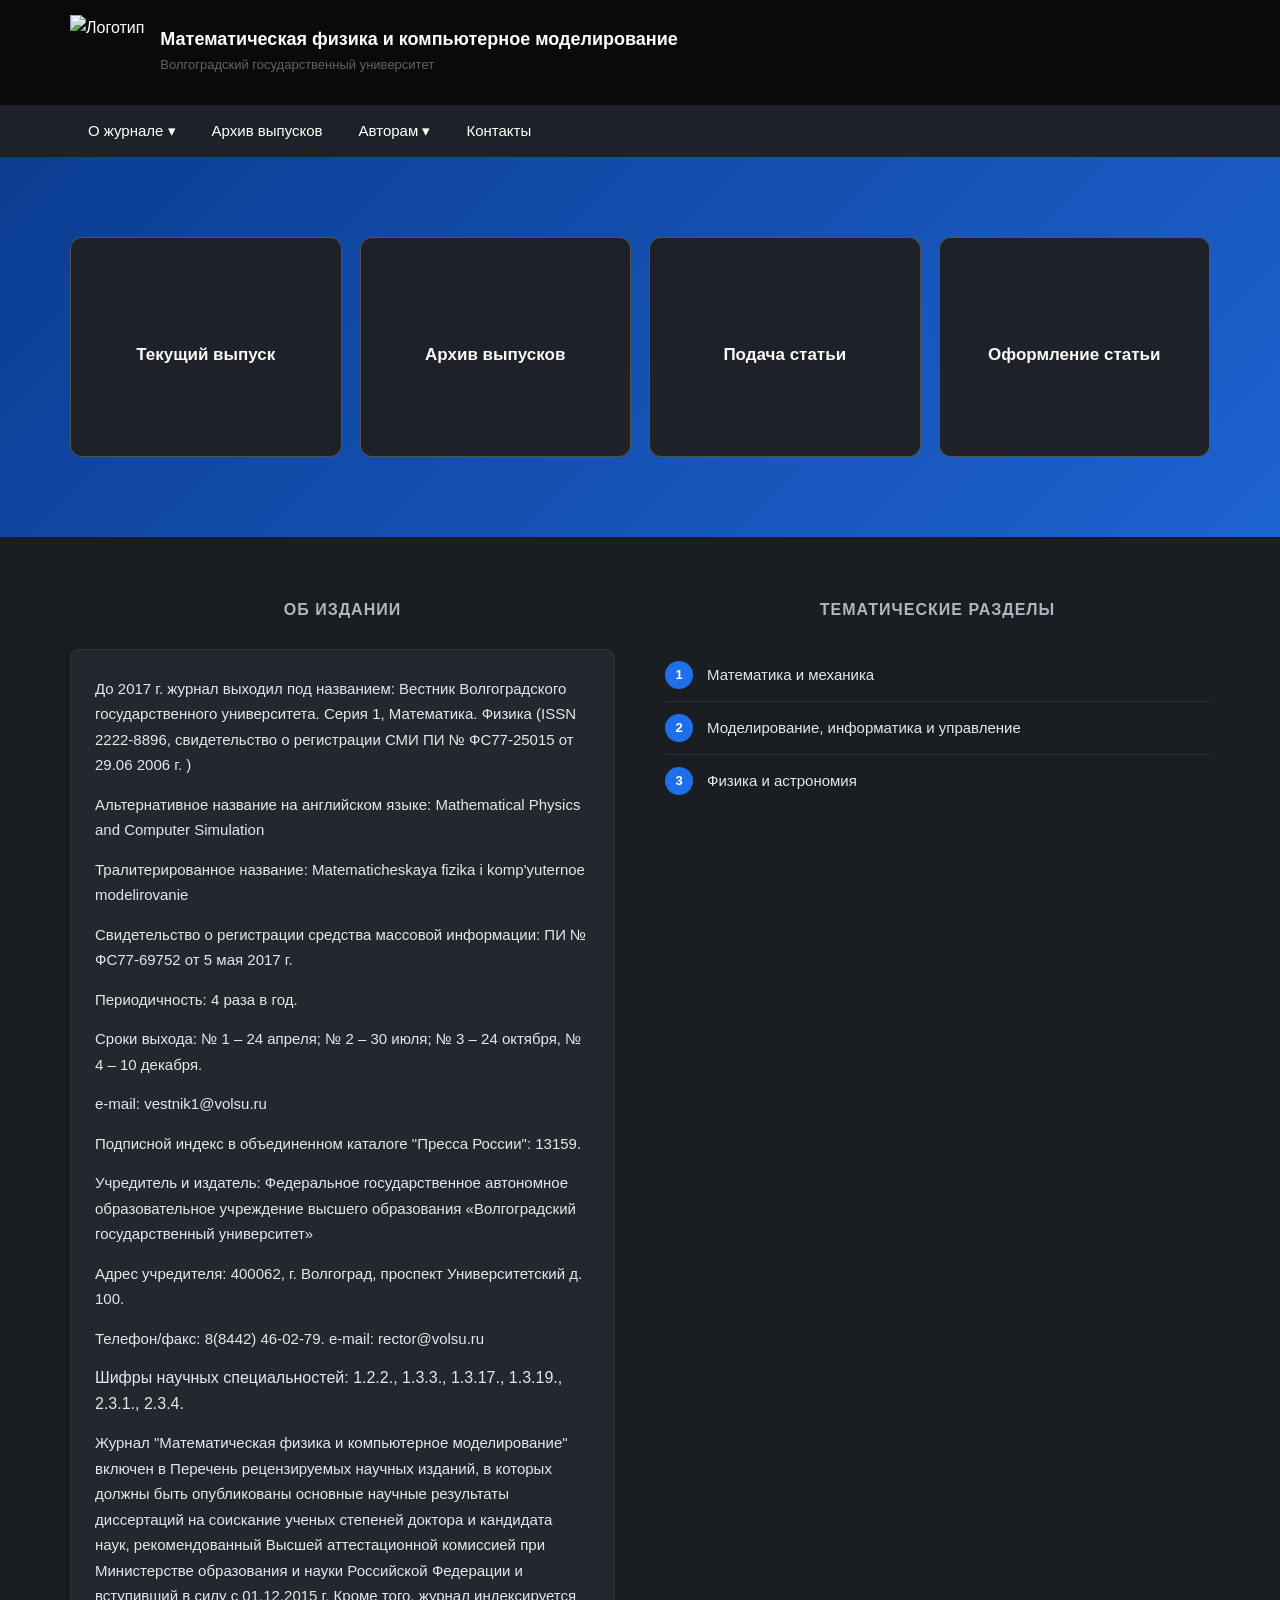
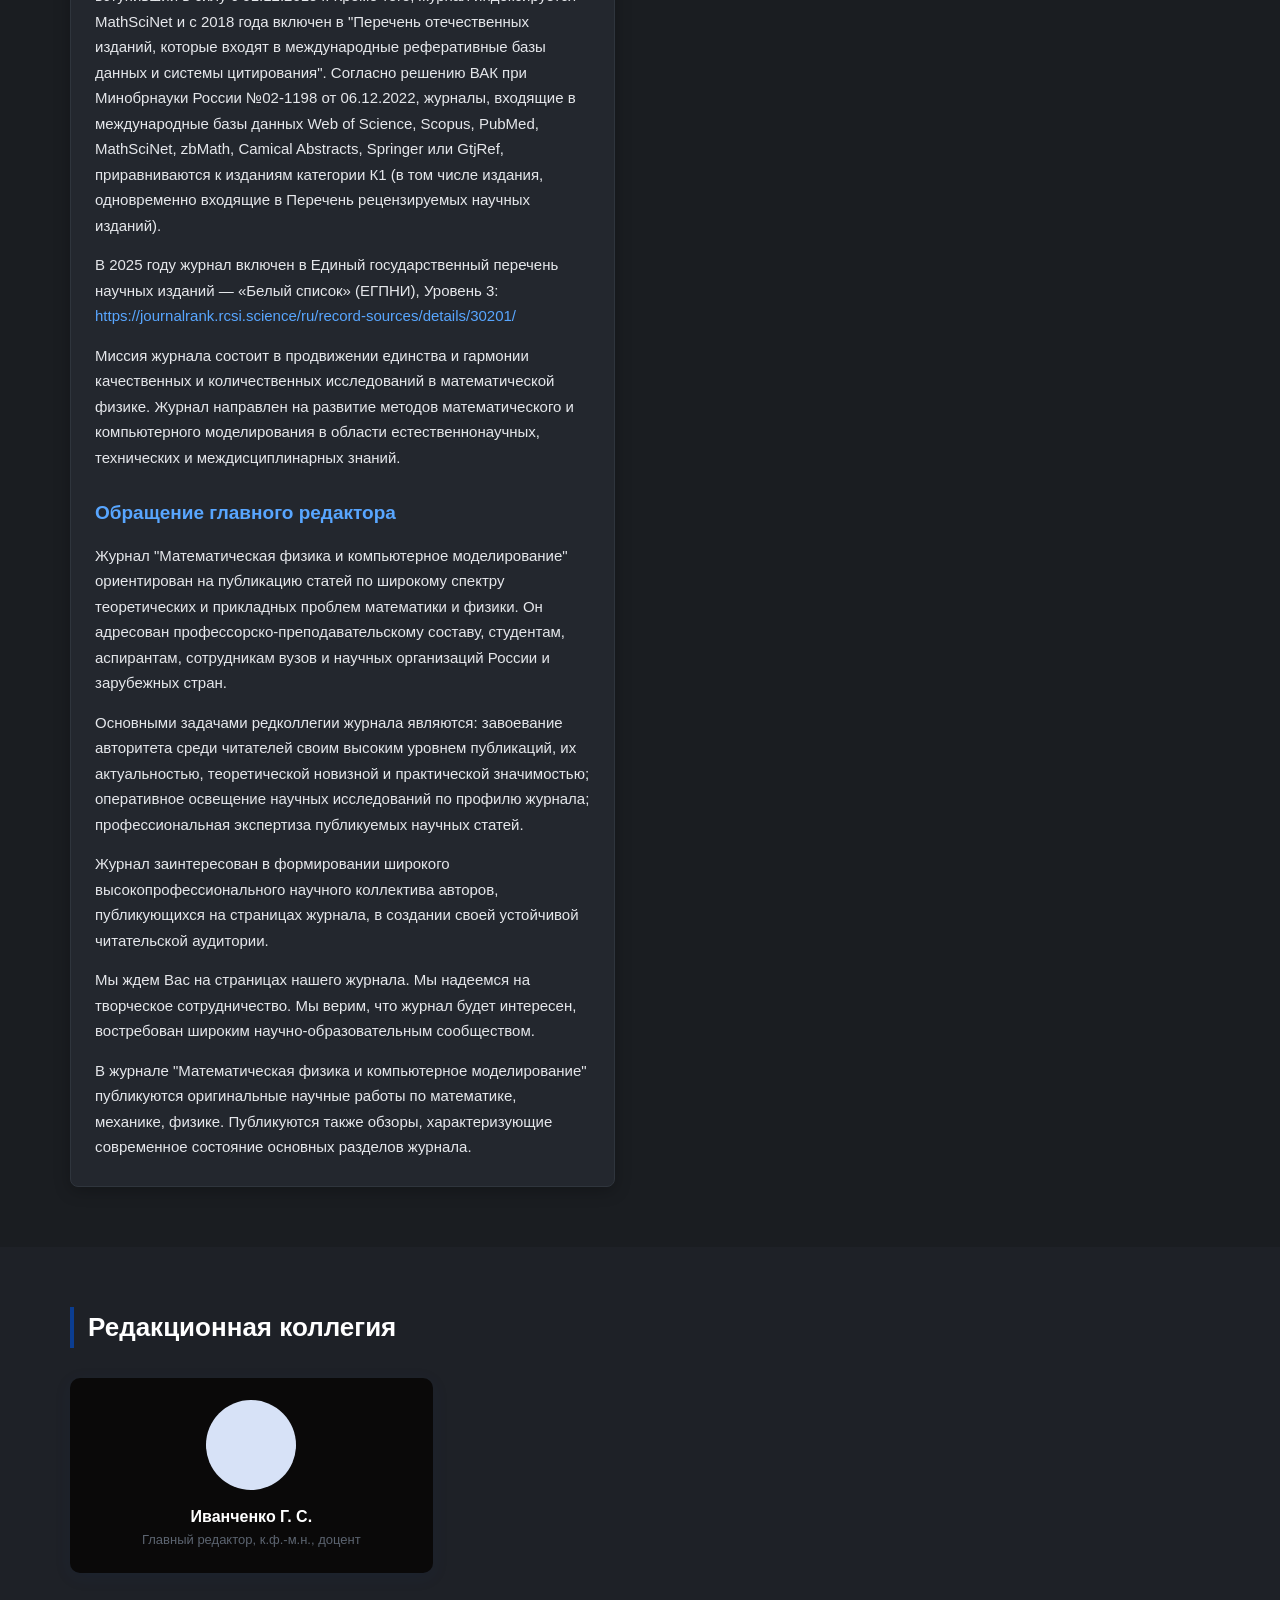
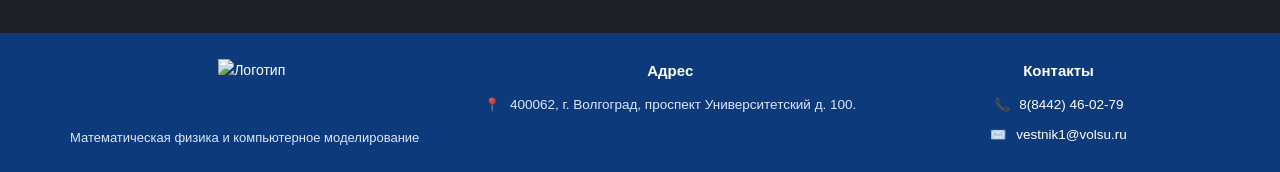
==== index.html @ a9f56c0e "Add files via upload" ====
<!DOCTYPE html>
<html lang="ru">

<head>
    <meta charset="UTF-8">
    <meta name="viewport" content="width=device-width, initial-scale=1.0">
    <title>Математическая физика и компьютерное моделирование — Подача статей</title>
    <link rel="stylesheet" href="style.css">
</head>

<body>


    <!-- ШАПКА -->
<header class="header">
    <div class="container header__inner">

        <a href="index.html" class="logo">
            <img src="img/logo.png" alt="Логотип" class="logo__img">

            <div class="logo__text">
                <strong>Математическая физика и компьютерное моделирование</strong>
                <span>Волгоградский государственный университет</span>
            </div>
        </a>

        <div class="issue-info">
            <div><b></b><span></span></div>
            <div><b></b><span></span></div>
            <div><b></b><span></span></div>
            <div><b></b><span></span></div>
        </div>

    </div>
</header>

    <!-- НАВИГАЦИЯ -->
    <nav class="nav">
        <div class="container">
            <ul class="nav__list">
                <!-- ВЫПАДАЮЩИЙ ПУНКТ -->
                <li class="nav__dropdown">
                    <a class="nav__dropdown-toggle">О журнале ▾</a>
                    <ul class="nav__submenu">
                        <li><a href="#">Редакционная коллегия</a></li>
                        <li><a href="#">Главный редактор</a></li>
                    </ul>
                </li>
                <!-- /ВЫПАДАЮЩИЙ ПУНКТ -->

                <li><a href="archive.html">Архив выпусков</a></li>

                <!-- ВЫПАДАЮЩИЙ ПУНКТ -->
                <li class="nav__dropdown">
                    <a class="nav__dropdown-toggle">Авторам ▾</a>
                    <ul class="nav__submenu">
                        <li><a href="#">Содержание и структура статьи</a></li>
                        <li><a href="#">Оформление статьи</a></li>
                        <li><a href="#">Подача и рассмотрение статьи</a></li>
                        <li><a href="#">Рецензирование</a></li>
                        <li><a href="#">Список литературы</a></li>
                        <li><a href="#">Оформление рисунков</a></li>
                        <li><a href="#">Лицензионное соглашение</a></li>
                        <li><a href="#">График выхода журналов</a></li>
                    </ul>
                </li>
                <!-- /ВЫПАДАЮЩИЙ ПУНКТ -->

                <li><a href="#">Контакты</a></li>

            </ul>
        </div>
    </nav>

    <!-- HERO -->
    <section class="hero">
        <div class="container hero__inner">
            <div class="hero__tiles">
                <a href="#" class="tile">
                    <span class="tile__icon"></span>
                    <h3>Текущий выпуск</h3>
                </a>
                <a href="archive.html" class="tile">
                    <span class="tile__icon"></span>
                    <h3>Архив выпусков</h3>
                </a>
                <a href="register.html" class="tile" target="_blank">
                    <span class="tile__icon"></span>
                    <h3>Подача статьи</h3>
                </a>
                <a href="#" class="tile">
                    <span class="tile__icon"></span>
                    <h3>Оформление статьи</h3>
                </a>
            </div>
        </div>
    </section>

    <!-- ОБ ИЗДАНИИ -->
    <section id="about" class="section section--dark">
        <div class="container">
            <div class="about-grid">


                <!-- ЛЕВАЯ КОЛОНКА -->
                <div class="about-col">
                    <h2 class="about-col__title">Об издании</h2>

                    <div class="about-card">
                        <p>До 2017 г. журнал выходил под названием: Вестник Волгоградского государственного
                            университета. Серия 1, Математика. Физика (ISSN 2222-8896, свидетельство о регистрации СМИ
                            ПИ № ФС77-25015 от 29.06 2006 г. )</p>

                        <p>Альтернативное название на английском языке: Mathematical Physics and Computer Simulation</p>

                        <p>Тралитерированное название: Matematicheskaya fizika i komp'yuternoe modelirovanie</p>

                        <p>Свидетельство о регистрации средства массовой информации: ПИ № ФС77-69752 от 5 мая 2017 г.
                        </p>

                        <p>Периодичность: 4 раза в год.</p>

                        <p>Сроки выхода: № 1 – 24 апреля; № 2 – 30 июля; № 3 – 24 октября, № 4 – 10 декабря.</p>

                        <p>e-mail: vestnik1@volsu.ru</p>

                        <p>Подписной индекс в объединенном каталоге "Пресса России": 13159.</p>

                        <p>Учредитель и издатель: Федеральное государственное автономное образовательное учреждение
                            высшего образования «Волгоградский государственный университет»</p>

                        <p>Адрес учредителя: 400062, г. Волгоград, проспект Университетский д. 100.</p>

                        <p>Телефон/факс: 8(8442) 46-02-79. e-mail: rector@volsu.ru</p>

                        <p></p>Шифры научных специальностей: 1.2.2., 1.3.3., 1.3.17., 1.3.19., 2.3.1., 2.3.4.</p>

                        <p>Журнал "Математическая физика и компьютерное моделирование" включен в Перечень рецензируемых
                            научных изданий, в которых должны быть опубликованы основные научные результаты диссертаций
                            на соискание ученых степеней доктора и кандидата наук, рекомендованный Высшей аттестационной
                            комиссией при Министерстве образования и науки Российской Федерации и вступивший в силу с
                            01.12.2015 г. Кроме того, журнал индексируется MathSciNet и c 2018 года включен в "Перечень
                            отечественных изданий, которые входят в международные реферативные базы данных и системы
                            цитирования". Согласно решению ВАК при Минобрнауки России №02-1198 от 06.12.2022, журналы,
                            входящие в международные базы данных Web of Science, Scopus, PubMed, MathSciNet, zbMath,
                            Camical Abstracts, Springer или GtjRef, приравниваются к изданиям категории К1 (в том числе
                            издания, одновременно входящие в Перечень рецензируемых научных изданий).</p>

                        <p>В 2025 году журнал включен в Единый государственный перечень научных изданий — «Белый список»
                            (ЕГПНИ), Уровень 3: <a
                                href="https://journalrank.rcsi.science/ru/record-sources/details/30201/" target="_blank"
                                rel="noopener">https://journalrank.rcsi.science/ru/record-sources/details/30201/</a></p>

                        <p>Миссия журнала состоит в продвижении единства и гармонии качественных и количественных
                            исследований в математической физике. Журнал направлен на развитие методов математического и
                            компьютерного моделирования в области естественнонаучных, технических и междисциплинарных
                            знаний.</p>

                        <h3>Обращение главного редактора</h3>

                        <p>Журнал "Математическая физика и компьютерное моделирование" ориентирован на публикацию статей
                            по широкому спектру теоретических и прикладных проблем математики и физики. Он адресован
                            профессорско-преподавательскому составу, студентам, аспирантам, сотрудникам вузов и научных
                            организаций России и зарубежных стран.</p>

                        <p>Основными задачами редколлегии журнала являются: завоевание авторитета среди читателей своим
                            высоким уровнем публикаций, их актуальностью, теоретической новизной и практической
                            значимостью; оперативное освещение научных исследований по профилю журнала; профессиональная
                            экспертиза публикуемых научных статей.</p>

                        <p>Журнал заинтересован в формировании широкого высокопрофессионального научного коллектива
                            авторов, публикующихся на страницах журнала, в создании своей устойчивой читательской
                            аудитории.</p>

                        <p>Мы ждем Вас на страницах нашего журнала. Мы надеемся на творческое сотрудничество. Мы верим,
                            что журнал будет интересен, востребован широким научно-образовательным сообществом.</p>

                        <p>В журнале "Математическая физика и компьютерное моделирование" публикуются оригинальные
                            научные работы по математике, механике, физике. Публикуются также обзоры, характеризующие
                            современное состояние основных разделов журнала.</p>
                    </div>
                </div>

                <!-- ПРАВАЯ КОЛОНКА -->
                <aside class="topics-col">
                    <h2 class="about-col__title">Тематические разделы</h2>

                    <ol class="topic-list">
                        <li>
                            <a href="#topic-1">
                                <span class="topic-list__num">1</span>
                                Математика и механика
                            </a>
                        </li>
                        <li>
                            <a href="#topic-2">
                                <span class="topic-list__num">2</span>
                                Моделирование, информатика и управление
                            </a>
                        </li>
                        <a href="#topic-3">
                            <span class="topic-list__num">3</span>
                            Физика и астрономия
                        </a>
                        </li>

                    </ol>
                </aside>

            </div>
        </div>
    </section>

    <!-- РЕДКОЛЛЕГИЯ -->
    <section id="editorial" class="section section--alt">
        <div class="container">
            <h2 class="section__title">Редакционная коллегия</h2>
            <div class="grid grid--3">
                <article class="person">
                    <div class="person__photo"></div>
                    <h3>Иванченко Г. С.</h3>
                    <p>Главный редактор, к.ф.-м.н., доцент</p>
                </article>
            </div>
        </div>
    </section>



    <!-- ПОДВАЛ -->
    <footer class="footer">
        <div class="container footer__inner">

            <!-- Колонка 1: логотип + название -->
            <div class="footer__col footer__col--brand">
                <img src="img/logo.png" alt="Логотип" class="footer__logo">
                <p class="footer__brand">
                    Математическая физика и компьютерное моделирование
                </p>

            </div>

            <!-- Колонка 2: адрес -->
            <div class="footer__col">
                <h3 class="footer__title">Адрес</h3>
                <p class="footer__text">
                    <span class="footer__icon">📍</span>
                    400062, г. Волгоград, проспект Университетский д. 100.
                </p>
            </div>

            <!-- Колонка 3: контакты -->
            <div class="footer__col">
                <h3 class="footer__title">Контакты</h3>
                <p class="footer__text">
                    <span class="footer__icon">📞</span>
                    <a>8(8442) 46-02-79</a>
                </p>
                <p class="footer__text">
                    <span class="footer__icon">✉️</span>
                    <a href="mailto:vestnik1@volsu.ru">vestnik1@volsu.ru</a>
                </p>
            </div>

        </div>
    </footer>

</body>

</html>
---- style.css ----
/* ---------- БАЗА ---------- */
:root {
    --primary: #0b3d91;
    --primary-dark: #072a66;
    --accent: #e8f0ff;
    --text: #ffffff;
    --muted: #5c6470;
    --border: #e2e6ec;
    --bg-alt: #1e2127;
    --radius: 10px;
    --shadow: 0 4px 18px rgba(11, 61, 145, .08);
}

* { box-sizing: border-box; margin: 0; padding: 0; }

body {
    font-family: "Segoe UI", Tahoma, Arial, sans-serif;
    color: var(--text);
    line-height: 1.6;
    background: #fff;
}

a { color: var(--primary); text-decoration: none; }
a:hover { text-decoration: underline; }

.container {
    max-width: 1180px;
    margin: 0 auto;
    padding: 0 20px;
}

/* ---------- ТОПБАР ---------- */
.topbar {
    background: var(--primary-dark);
    color: #cdd9f0;
    font-size: 13px;
    padding: 2px 0;
}
.topbar a { color: #fff; }
.topbar__inner { display: flex; justify-content: space-between; }

/* ---------- ШАПКА ---------- */
.header {
    background: #0a0a0a;
    padding: 15px 0;
}
.header__inner {
    display: flex;
    justify-content: space-between;
    align-items: center;
    gap: 20px;
    flex-wrap: wrap;
}
.logo {
    display: flex;
    align-items: center;
    gap: 16px;          /* отступ между эмблемой и текстом */
}

.logo__img {
    height: 75px;       /* ключевой параметр — высота эмблемы */
    width: auto;        /* пропорции сохранятся */
    display: block;
    object-fit: contain;
    flex-shrink: 0;     /* чтобы логотип не сжимался на узких экранах */
}

.logo__text strong {
    display: block;
    font-size: 18px;
    line-height: 1.2;
}

.logo__text span {
    font-size: 13px;
    color: var(--muted);
}

.logo,
.logo:hover {
    color: #fff;
    text-decoration: none;
}

.logo__text strong {
    color: #fff;
}

.logo__text span {
    color: var(--muted);
}

.issue-info {
    display: flex; gap: 24px;
    text-align: center;
}
.issue-info b { display: block; font-size: 20px; color: var(--primary); }
.issue-info span { font-size: 12px; color: var(--muted); text-transform: uppercase; }

/* ---------- НАВИГАЦИЯ ---------- */
.nav { background: #1e2127; }
.nav__list {
    list-style: none;
    display: flex;
    flex-wrap: wrap;
}
.nav__list a {
    position: relative;
    display: block;
    padding: 14px 18px;
    color: var(--text);
    font-size: 15px;
    transition: color .2s ease;
}

.nav__list a::after {
    content: "";
    position: absolute;
    left: 0;
    bottom: 0;
    height: 3px;
    width: 0;
    background: var(--primary);
    transition: width .25s ease;
}

.nav__list a:hover {
    color: var(--primary);
    text-decoration: none;
}

.nav__list a:hover::after {
    width: 100%;
}

/* ---------- ВЫПАДАЮЩЕЕ МЕНЮ ---------- */
.nav__dropdown {
    position: relative;   /* чтобы подменю позиционировалось относительно этого пункта */
}

/* Стрелочка у «Авторам» */
.nav__dropdown-toggle::after {
    display: none;        /* убираем общую полоску-подчёркивание на этом пункте */
}

/* Само подменю — скрыто по умолчанию */
.nav__submenu {
    list-style: none;
    position: absolute;
    top: 100%;            /* сразу под родительским пунктом */
    left: 0;
    min-width: 230px;
    background: #1e2127;
    border: 1px solid var(--border);
    border-radius: 8px;
    box-shadow: 0 8px 24px rgba(0, 0, 0, .12);
    padding: 6px 0;
    opacity: 0;
    visibility: hidden;
    transform: translateY(6px);
    transition: opacity .2s ease, transform .2s ease, visibility .2s;
    z-index: 100;
}

/* Показываем при наведении на родительский пункт */
.nav__dropdown:hover .nav__submenu {
    opacity: 1;
    visibility: visible;
    transform: translateY(0);
}

/* Пункты внутри подменю */
.nav__submenu a {
    display: block;
    padding: 10px 18px;
    color: var(--text);
    font-size: 14px;
    white-space: nowrap;
    transition: background .15s ease, color .15s ease;
}

.nav__submenu a:hover {
    background: #f0f2f5;
    color: var(--primary);
    text-decoration: none;
}

/* Убираем общую полоску-подчёркивание у пунктов подменю */
.nav__submenu a::after {
    display: none;
}

/* ============================
   HERO — 4 КАРТОЧКИ
   ============================ */
.hero {
    background: linear-gradient(135deg, var(--primary) 0%, #1d63d1 100%);
    padding: 80px 0;
}

.hero__inner {
    width: 100%;
}

.hero__tiles {
    display: grid;
    grid-template-columns: repeat(4, 1fr);
    gap: 18px;
}

.tile {
    display: flex;
    flex-direction: column;
    justify-content: center;
    align-items: center;
    text-align: center;
    min-height: 220px;
    padding: 24px 18px;
    background: #1e2127;
    border: 1px solid rgba(255, 255, 255, .22);
    border-radius: 12px;
    color: #faf8f8;
    text-decoration: none;
    transition: transform .15s ease, background .15s ease, border-color .15s ease;
}

.tile:hover {
    background: rgba(255, 255, 255, .18);
    border-color: rgba(255, 255, 255, .5);
    transform: translateY(-3px);
    text-decoration: none;
}

.tile__icon {
    font-size: 42px;
    line-height: 1;
    margin-bottom: 16px;
}

.tile h3 {
    font-size: 17px;
    font-weight: 600;
    line-height: 1.25;
}

.tile--accent {
    background: var(--gold);
    border-color: var(--gold);
    color: #111;
}

.tile--accent:hover {
    background: var(--gold-hover);
    border-color: var(--gold-hover);
}

/* ---------- СЕКЦИЯ "ОБ ИЗДАНИИ" ---------- */
.section--dark {
    background: #1a1d21;      /* тёмный фон, как на скриншоте */
    color: #e5e7eb;
}

.section--dark a {
    color: #58a6ff;           /* светло-синие ссылки */
}

.section--dark a:hover {
    color: #79b8ff;
}

.about-grid {
    display: grid;
    grid-template-columns: 1fr 1fr;   /* две равные колонки */
    gap: 50px;
    align-items: start;
}

.about-col__title {
    text-align: center;
    font-size: 16px;
    font-weight: 700;
    letter-spacing: 1px;
    text-transform: uppercase;
    color: #b0b6be;
    margin-bottom: 26px;
}

/* ---------- КРАСНАЯ ПЛАШКА ---------- */
.notice {
    background: #3a2a2a;
    border: 1px solid #6b3a3a;
    border-radius: 6px;
    padding: 14px 18px;
    margin-bottom: 22px;
    color: #ff9b9b;
    font-size: 14px;
    line-height: 1.5;
    text-align: center;
}

.notice b {
    color: #ffb3b3;
}

/* ---------- ТЕКСТ ---------- */
.about-col p {
    margin-bottom: 14px;
    line-height: 1.7;
    font-size: 15px;
}

.about-col u {
    text-decoration: underline;
}

.about-col u b {
    color: #fff;
}

/* ---------- СПИСОК С ТОЧКАМИ ---------- */
.topic-list {
    list-style: none;
    padding: 0;
    margin: 0;
}

.topic-list li {
    border-bottom: 1px solid #2c313a;
}

.topic-list li:last-child {
    border-bottom: none;
}

.topic-list a {
    display: flex;
    align-items: center;
    gap: 14px;
    padding: 12px 0;
    font-size: 15px;
    line-height: 1.4;
    color: #e5e7eb;
    text-decoration: none;
    transition: color .15s ease, padding-left .15s ease;
}

.topic-list a:hover {
    color: #58a6ff;         /* ссылка становится синей */
    padding-left: 6px;      /* лёгкий сдвиг вправо при наведении */
}

.topic-list a:hover .topic-list__num {
    background: #388bfd;    /* кружок чуть светлее при наведении */
    transform: scale(1.06); /* лёгкое увеличение кружка */
}

.topic-list__num {
    flex-shrink: 0;
    width: 28px;
    height: 28px;
    border-radius: 50%;
    background: #1f6feb;
    color: #fff;
    font-size: 13px;
    font-weight: 700;
    display: inline-flex;
    align-items: center;
    justify-content: center;
    line-height: 1;
    transition: background .15s ease, transform .15s ease;
}

/* ---------- АДАПТИВ ---------- */
@media (max-width: 900px) {
    .about-grid {
        grid-template-columns: 1fr;
        gap: 40px;
    }
}

/* ---------- ЛЕВАЯ КОЛОНКА: ТЕКСТ В ПРЯМОУГОЛЬНИКЕ ---------- */
.about-card {
    background: #23272e;              /* тёмно-серый фон, чуть светлее секции */
    border: 1px solid #2f353d;        /* тонкая рамка */
    border-radius: 8px;               /* скруглённые углы */
    padding: 26px 24px;               /* внутренние отступы */
    box-shadow: 0 4px 16px rgba(0, 0, 0, .25); /* мягкая тень */
}

.about-card p {
    margin-bottom: 14px;
    line-height: 1.7;
    font-size: 15px;
    color: #e5e7eb;
}

.about-card p:last-child {
    margin-bottom: 0;                 /* у последнего абзаца убираем отступ снизу */
}

.about-card h3 {
    margin: 28px 0 14px;
    font-size: 19px;
    color: #58a6ff;
    font-weight: 600;
}

.about-card a {
    color: #58a6ff;
    word-break: break-word;
}

.about-card a:hover {
    color: #79b8ff;
}

/* ---------- КНОПКИ ---------- */
.btn {
    display: inline-block;
    padding: 12px 22px;
    border-radius: 8px;
    font-weight: 600;
    font-size: 15px;
    cursor: pointer;
    border: none;
    transition: .2s;
}
.btn--primary { background: #ffb703; color: #111; }
.btn--primary:hover { background: #ffc93c; text-decoration: none; }
.btn--ghost { background: transparent; color: #fff; border: 2px solid #fff; }
.btn--ghost:hover { background: rgba(255,255,255,.15); text-decoration: none; }
.btn--block { width: 100%; }

/* ---------- СЕКЦИИ ---------- */
.section { padding: 60px 0; }
.section--alt { background: var(--bg-alt); }
.section__title {
    font-size: 26px;
    margin-bottom: 30px;
    padding-left: 14px;
    border-left: 4px solid var(--primary);
}

.grid { display: grid; gap: 26px; }
.grid--2 { grid-template-columns: 1fr 1fr; }
.grid--3 { grid-template-columns: repeat(3, 1fr); }
.grid--4 { grid-template-columns: repeat(4, 1fr); }

/* ---------- ИНФО-БЛОК ---------- */
.info-box {
    background: var(--accent);
    border-radius: var(--radius);
    padding: 24px;
}
.info-box h3 { margin-bottom: 14px; }
.facts { list-style: none; }
.facts li {
    padding: 8px 0 8px 26px;
    position: relative;
    border-bottom: 1px dashed #c9d6ef;
}
.facts li:last-child { border: none; }
.facts li::before {
    content: "✓";
    position: absolute;
    left: 0;
    color: var(--primary);
    font-weight: 700;
}

/* ---------- ПЕРСОНЫ ---------- */
.person {
    background: #0a0909;
    border-radius: var(--radius);
    box-shadow: var(--shadow);
    padding: 22px;
    text-align: center;
}
.person__photo {
    width: 90px; height: 90px;
    border-radius: 50%;
    background: #d7e2f7;
    margin: 0 auto 14px;
}
.person h3 { font-size: 16px; }
.person p { font-size: 13px; color: var(--muted); }

/* ---------- АВТОРАМ ---------- */
.steps { margin: 10px 0 26px 20px; }
.steps li { margin-bottom: 8px; }

/* ---------- ФОРМА ---------- */
.form {
    background: #fff;
    border: 1px solid var(--border);
    border-radius: var(--radius);
    padding: 26px;
    box-shadow: var(--shadow);
}
.form h3 { margin-bottom: 18px; }
.form label {
    display: block;
    margin-bottom: 14px;
    font-size: 14px;
    color: var(--muted);
}
.form input[type="text"],
.form input[type="email"],
.form textarea,
.form input[type="file"] {
    width: 100%;
    margin-top: 6px;
    padding: 10px 12px;
    border: 1px solid var(--border);
    border-radius: 8px;
    font-size: 14px;
    font-family: inherit;
    color: var(--text);
    background: #fbfcfe;
}
.form input:focus,
.form textarea:focus {
    outline: none;
    border-color: var(--primary);
    background: #fff;
}
.checkbox {
    display: flex !important;
    align-items: center;
    gap: 8px;
    color: var(--text) !important;
    margin-bottom: 18px !important;
}

/* ---------- АРХИВ ---------- */
.issue {
    display: block;
    background: #fff;
    border: 1px solid var(--border);
    border-radius: var(--radius);
    padding: 20px;
    text-align: center;
    color: var(--text);
}
.issue:hover {
    border-color: var(--primary);
    text-decoration: none;
    transform: translateY(-2px);
    transition: .2s;
}
.issue b { display: block; font-size: 22px; color: var(--primary); }
.issue span { font-size: 14px; color: var(--muted); }

/* ---------- ТЕГИ ---------- */
.tags { display: flex; flex-wrap: wrap; gap: 10px; }
.tags span {
    background: var(--accent);
    color: var(--primary-dark);
    padding: 8px 16px;
    border-radius: 20px;
    font-size: 14px;
    font-weight: 500;
}


/* ---------- ПОДВАЛ ---------- */
.footer {
    background: #0d3a7a;      /* тёмно-синий, как на скриншоте */
    color: #ffffff;
    padding: 26px 0;
    font-size: 14px;
}

.footer__inner {
    display: grid;
    grid-template-columns: 1.2fr 1.3fr 1fr;   /* три колонки разной ширины */
    gap: 40px;
    align-items: start;
}

/* Колонки */
.footer__col {
    /* ничего дополнительно не нужно — сетка задаёт ширину */
}

/* Колонка с логотипом */
.footer__col--brand {
    display: flex;
    flex-direction: column;
    gap: 10px;
}

.footer__logo {
    height: 60px;
    max-height: 60px;
    width: auto;
    max-width: 140px;      /* ограничение по ширине */
    object-fit: contain;
    display: block;
     margin: 0 auto; 
}

.footer__brand {
    line-height: 1.35;
    font-size: 13px;
    color: #dbe6ff;
}

.footer__social {
    display: inline-flex;
    align-items: center;
    justify-content: center;
    width: 34px;
    height: 34px;
    border-radius: 50%;
    background: rgba(255, 255, 255, .12);
    color: #fff;
    font-size: 12px;
    font-weight: 700;
    text-decoration: none;
    margin-top: 6px;
    transition: background .2s ease;
}

.footer__social:hover {
    background: rgba(255, 255, 255, .25);
    text-decoration: none;
}

/* Заголовки колонок */
.footer__title {
    font-size: 15px;
    font-weight: 700;
    margin-bottom: 12px;
    color: #ffffff;
}

/* Тексты */
.footer__text {
    margin-bottom: 10px;
    line-height: 1.5;
    color: #dbe6ff;
    font-size: 13.5px;
}

.footer__text:last-child {
    margin-bottom: 0;
}

.footer__icon {
    margin-right: 6px;
    font-size: 13px;
    opacity: .85;
}

/* Ссылки внутри подвала */
.footer a {
    color: #ffffff;
    text-decoration: none;
    transition: color .2s ease;
}

.footer a:hover {
    color: #ffd166;         /* жёлтый акцент, как у вас в навигации */
    text-decoration: none;
}

.footer__col:not(.footer__col--brand) {
    text-align: center;
}


/* ---------- АДАПТИВ ---------- */
@media (max-width: 900px) {
    .hero__inner { grid-template-columns: 1fr; }
    .grid--2, .grid--3, .grid--4 { grid-template-columns: 1fr; }
    .header__inner { justify-content: center; text-align: center; }
    .issue-info { justify-content: center; width: 100%; }
    .nav__list { flex-direction: column; }
    .nav__list a { padding: 12px 20px; border-bottom: 1px solid rgba(255,255,255,.1); }
    .hero h1 { font-size: 26px; }
}
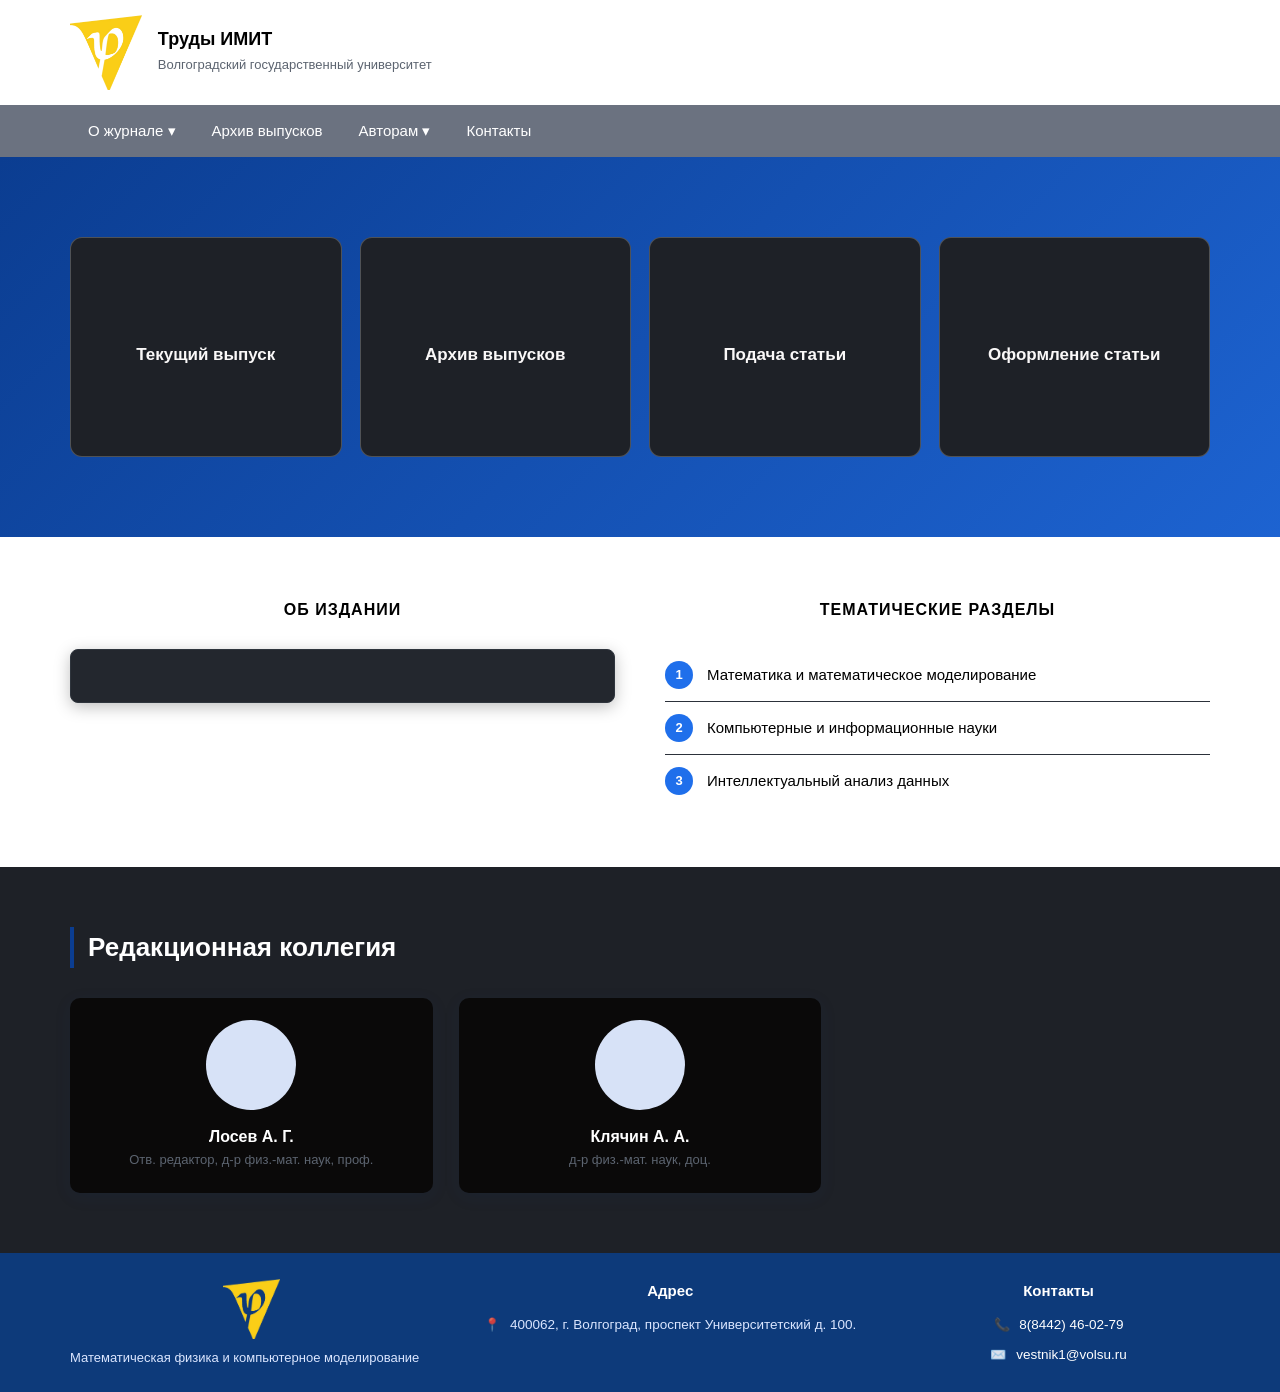
==== commit efee9a1f: "Add files via upload" ====
--- a/index.html
+++ b/index.html
@@ -4,7 +4,8 @@
 <head>
     <meta charset="UTF-8">
     <meta name="viewport" content="width=device-width, initial-scale=1.0">
-    <title>Математическая физика и компьютерное моделирование — Подача статей</title>
+    <meta name="color-scheme" content="light">
+    <title>Труды ИМИТ — Главная</title>
     <link rel="stylesheet" href="style.css">
 </head>
 
@@ -19,7 +20,7 @@
             <img src="img/logo.png" alt="Логотип" class="logo__img">
 
             <div class="logo__text">
-                <strong>Математическая физика и компьютерное моделирование</strong>
+                <strong>Труды ИМИТ</strong>
                 <span>Волгоградский государственный университет</span>
             </div>
         </a>
@@ -56,7 +57,7 @@
                     <ul class="nav__submenu">
                         <li><a href="#">Содержание и структура статьи</a></li>
                         <li><a href="#">Оформление статьи</a></li>
-                        <li><a href="#">Подача и рассмотрение статьи</a></li>
+                        <li><a href="podacha.html">Подача и рассмотрение статьи</a></li>
                         <li><a href="#">Рецензирование</a></li>
                         <li><a href="#">Список литературы</a></li>
                         <li><a href="#">Оформление рисунков</a></li>
@@ -84,7 +85,7 @@
                     <span class="tile__icon"></span>
                     <h3>Архив выпусков</h3>
                 </a>
-                <a href="register.html" class="tile" target="_blank">
+                <a href="podacha.html" class="tile">
                     <span class="tile__icon"></span>
                     <h3>Подача статьи</h3>
                 </a>
@@ -107,7 +108,8 @@
                     <h2 class="about-col__title">Об издании</h2>
 
                     <div class="about-card">
-                        <p>До 2017 г. журнал выходил под названием: Вестник Волгоградского государственного
+                       <!--
+                         <p>До 2017 г. журнал выходил под названием: Вестник Волгоградского государственного
                             университета. Серия 1, Математика. Физика (ISSN 2222-8896, свидетельство о регистрации СМИ
                             ПИ № ФС77-25015 от 29.06 2006 г. )</p>
 
@@ -178,6 +180,7 @@
                         <p>В журнале "Математическая физика и компьютерное моделирование" публикуются оригинальные
                             научные работы по математике, механике, физике. Публикуются также обзоры, характеризующие
                             современное состояние основных разделов журнала.</p>
+                        -->
                     </div>
                 </div>
 
@@ -189,18 +192,18 @@
                         <li>
                             <a href="#topic-1">
                                 <span class="topic-list__num">1</span>
-                                Математика и механика
+                                Математика и математическое моделирование
                             </a>
                         </li>
                         <li>
                             <a href="#topic-2">
                                 <span class="topic-list__num">2</span>
-                                Моделирование, информатика и управление
+                                Компьютерные и информационные науки
                             </a>
                         </li>
                         <a href="#topic-3">
                             <span class="topic-list__num">3</span>
-                            Физика и астрономия
+                            Интеллектуальный анализ данных
                         </a>
                         </li>
 
@@ -218,8 +221,13 @@
             <div class="grid grid--3">
                 <article class="person">
                     <div class="person__photo"></div>
-                    <h3>Иванченко Г. С.</h3>
-                    <p>Главный редактор, к.ф.-м.н., доцент</p>
+                    <h3>Лосев А. Г.</h3>
+                    <p>Отв. редактор, д-р физ.-мат. наук, проф.</p>
+                </article>
+                <article class="person">
+                    <div class="person__photo"></div>
+                    <h3>Клячин А. А.</h3>
+                    <p>д-р физ.-мат. наук, доц.</p>
                 </article>
             </div>
         </div>
--- a/style.css
+++ b/style.css
@@ -1,3 +1,7 @@
+html {
+    color-scheme: light;
+}
+
 /* ---------- БАЗА ---------- */
 :root {
     --primary: #0b3d91;
@@ -41,7 +45,7 @@
 
 /* ---------- ШАПКА ---------- */
 .header {
-    background: #0a0a0a;
+    background: #ffffff;
     padding: 15px 0;
 }
 .header__inner {
@@ -83,7 +87,7 @@
 }
 
 .logo__text strong {
-    color: #fff;
+    color: #000000;
 }
 
 .logo__text span {
@@ -98,7 +102,7 @@
 .issue-info span { font-size: 12px; color: var(--muted); text-transform: uppercase; }
 
 /* ---------- НАВИГАЦИЯ ---------- */
-.nav { background: #1e2127; }
+.nav { background: #6b7280; }
 .nav__list {
     list-style: none;
     display: flex;
@@ -256,7 +260,7 @@
 
 /* ---------- СЕКЦИЯ "ОБ ИЗДАНИИ" ---------- */
 .section--dark {
-    background: #1a1d21;      /* тёмный фон, как на скриншоте */
+    background: #ffffff;      /* тёмный фон, как на скриншоте */
     color: #e5e7eb;
 }
 
@@ -281,7 +285,7 @@
     font-weight: 700;
     letter-spacing: 1px;
     text-transform: uppercase;
-    color: #b0b6be;
+    color: #000000;
     margin-bottom: 26px;
 }
 
@@ -339,7 +343,7 @@
     padding: 12px 0;
     font-size: 15px;
     line-height: 1.4;
-    color: #e5e7eb;
+    color: #000000;
     text-decoration: none;
     transition: color .15s ease, padding-left .15s ease;
 }
@@ -683,3 +687,989 @@
 
 
 
+/* =========================================================
+   СТРАНИЦА "ПОДАЧА И РАССМОТРЕНИЕ СТАТЬИ"
+   ========================================================= */
+
+.article-page {
+    background: #f5f6f8;
+    padding: 45px 0 70px;
+    color: #405a73;
+}
+
+
+/* ---------- ЗАГОЛОВОК ---------- */
+
+.article-page__title {
+    margin: 0 0 30px;
+
+    color: #4b4b4b;
+
+    font-size: 27px;
+    font-weight: 700;
+    line-height: 1.3;
+}
+
+
+/* ---------- ДВЕ КОЛОНКИ ---------- */
+
+.article-page__layout {
+    display: grid;
+
+    /* текст слева, меню справа */
+    grid-template-columns: minmax(0, 1fr) 360px;
+
+    gap: 30px;
+
+    align-items: start;
+}
+
+
+/* =========================================================
+   ЛЕВАЯ ЧАСТЬ — ТЕКСТ
+   ========================================================= */
+
+.article-page__content {
+    background: #ffffff;
+
+    border: 1px solid #e7e9ec;
+    border-radius: 4px;
+
+    padding: 40px 25px;
+
+    box-shadow: 0 1px 4px rgba(0, 0, 0, .04);
+}
+
+
+/* Заголовки разделов */
+
+.article-page__content h2 {
+    margin: 0 0 18px;
+
+    color: #1c3970;
+
+    font-size: 19px;
+    font-weight: 700;
+    line-height: 1.4;
+}
+
+
+/* Каждый следующий h2 получает отступ сверху */
+
+.article-page__content h2:not(:first-child) {
+    margin-top: 30px;
+}
+
+
+/* Абзацы */
+
+.article-page__content p {
+    margin: 0 0 16px;
+
+    color: #405a73;
+
+    font-size: 16px;
+    line-height: 1.7;
+}
+
+
+/* Нумерованный список */
+
+.article-page__content ol {
+    margin: 0;
+    padding-left: 32px;
+}
+
+
+/* Элементы списка */
+
+.article-page__content li {
+    margin-bottom: 13px;
+
+    padding-left: 2px;
+
+    color: #405a73;
+
+    font-size: 16px;
+    line-height: 1.7;
+
+    text-align: justify;
+}
+
+
+/* Последний пункт без лишнего отступа */
+
+.article-page__content li:last-child {
+    margin-bottom: 0;
+}
+
+
+/* Номера списка */
+
+.article-page__content li::marker {
+    color: #405a73;
+}
+
+
+/* Ссылки в тексте */
+
+.article-page__content a {
+    color: #008bc2;
+    text-decoration: none;
+}
+
+.article-page__content a:hover {
+    color: #006f9d;
+    text-decoration: underline;
+}
+
+
+/* Жирный курсив */
+
+.article-page__content strong {
+    font-weight: 700;
+}
+
+
+/* =========================================================
+   ПРАВАЯ НАВИГАЦИЯ
+   ========================================================= */
+
+.article-page__sidebar {
+    background: transparent;
+}
+
+/* Один пункт меню */
+
+.article-nav__item {
+    display: block;
+
+    position: relative;
+
+    padding: 15px 20px;
+
+    min-height: 50px;
+
+    border-bottom: 1px solid #e5e5e5;
+
+    background: #ffffff;
+
+    color: #666666;
+
+    font-size: 15px;
+    line-height: 1.4;
+
+    text-decoration: none;
+
+    transition:
+        background .2s ease,
+        color .2s ease;
+}
+
+
+/* У последнего пункта нет линии */
+
+.article-nav__item:last-child {
+    border-bottom: none;
+}
+
+
+/* Наведение */
+
+.article-nav__item:hover {
+    background: #f5f9fc;
+
+    color: #008bc2;
+
+    text-decoration: none;
+}
+
+
+/* Активная страница */
+
+.article-nav__item--active {
+    color: #666666;
+
+    background: #ffffff;
+}
+
+
+/* Голубая полоска слева */
+
+.article-nav__item--active::before {
+    content: "";
+
+    position: absolute;
+
+    left: 0;
+    top: 0;
+    bottom: 0;
+
+    width: 4px;
+
+    background: #21a5d8;
+}
+
+/* ---------- КНОПКА "ПОДАТЬ СТАТЬЮ" ---------- */
+
+.article-submit-button {
+    display: block;
+    width: 188px;
+    margin: 0 0 20px 0;
+
+    padding: 13px 15px;
+
+    background: #208fc2;
+    color: #ffffff !important;
+
+    border-radius: 4px;
+
+    text-align: center;
+
+    font-size: 14px;
+    font-weight: 700;
+
+    text-decoration: none !important;
+
+    box-shadow: 0 2px 5px rgba(0, 0, 0, .15);
+
+    transition: background .2s ease, transform .2s ease;
+}
+.article-submit-button:hover {
+    background: #197da9;
+    color: #ffffff !important;
+
+    text-decoration: none !important;
+
+    transform: translateY(-1px);
+}
+.article-nav {
+    background: #ffffff;
+    border-radius: 4px;
+    overflow: hidden;
+    box-shadow: 0 1px 5px rgba(0, 0, 0, .08);
+}
+
+/* =========================================================
+   АДАПТИВ
+   ========================================================= */
+
+@media (max-width: 900px) {
+
+    .article-page__layout {
+        grid-template-columns: 1fr;
+    }
+
+    .article-page__sidebar {
+        order: -1;
+    }
+
+}
+
+
+@media (max-width: 600px) {
+
+    .article-page {
+        padding: 30px 0 50px;
+    }
+
+    .article-page__title {
+        font-size: 23px;
+        margin-bottom: 22px;
+    }
+
+    .article-page__content {
+        padding: 28px 18px;
+    }
+
+    .article-page__content h2 {
+        font-size: 18px;
+    }
+
+    .article-page__content p,
+    .article-page__content li {
+        font-size: 14px;
+        line-height: 1.6;
+    }
+
+    .article-page__content li {
+        text-align: left;
+    }
+
+}
+
+/* =========================================================
+   ЛИЧНЫЙ КАБИНЕТ
+   ========================================================= */
+
+.profile-page {
+    background: #f5f6f8;
+    padding: 40px 0 70px;
+    color: #405a73;
+    min-height: 600px;
+}
+
+.profile-layout {
+    display: grid;
+    grid-template-columns: minmax(0, 1fr) 300px;
+    gap: 30px;
+    align-items: start;
+}
+
+
+/* ЗАГОЛОВОК */
+
+.profile-title {
+    margin: 0 0 28px;
+    color: #333333;
+    font-size: 28px;
+    line-height: 1.3;
+    font-weight: 700;
+}
+
+
+/* ИНФОРМАЦИЯ О ПОЛЬЗОВАТЕЛЕ */
+
+.profile-info {
+    display: flex;
+    gap: 25px;
+    background: #ffffff;
+    padding: 25px;
+    border: 1px solid #e5e7ea;
+    border-radius: 4px;
+}
+
+
+/* ФОТО */
+
+.profile-photo {
+    width: 200px;
+    height: 200px;
+    flex-shrink: 0;
+    background: #eeeeee;
+    overflow: hidden;
+}
+
+.profile-photo__icon {
+    width: 100%;
+    height: 100%;
+
+    display: flex;
+    align-items: center;
+    justify-content: center;
+
+    font-size: 90px;
+    color: #999999;
+    background: #d9d9d9;
+}
+
+
+/* ДАННЫЕ */
+
+.profile-data {
+    flex: 1;
+}
+
+.profile-row {
+    display: grid;
+    grid-template-columns: 200px minmax(0, 1fr);
+    gap: 15px;
+
+    margin-bottom: 5px;
+
+    font-size: 14px;
+    line-height: 1.4;
+}
+
+.profile-label {
+    color: #526579;
+}
+
+.profile-value {
+    color: #222222;
+}
+
+.profile-value a {
+    color: #008bc2;
+    text-decoration: none;
+}
+
+.profile-value a:hover {
+    text-decoration: underline;
+}
+
+
+/* ИНФОРМАЦИЯ ОБ АВТОРЕ */
+
+.author-publication {
+    margin-top: 30px;
+    background: #ffffff;
+}
+
+.author-publication__title {
+    margin: 0 0 10px;
+    padding: 7px 10px;
+
+    background: #f1f2f3;
+    border-bottom: 1px solid #d4d5d6;
+
+    color: #333333;
+    font-size: 15px;
+    font-weight: 700;
+}
+
+.author-publication p {
+    margin: 0 0 10px;
+    color: #333333;
+    font-size: 14px;
+    line-height: 1.45;
+}
+
+
+/* КНОПКА ИЗМЕНИТЬ ПРОФИЛЬ */
+
+.profile-edit {
+    margin-top: 20px;
+    padding: 7px 13px;
+
+    background: #ffffff;
+    border: 1px solid #bfc4c9;
+    border-radius: 4px;
+
+    color: #333333;
+    font-size: 14px;
+
+    cursor: pointer;
+}
+
+.profile-edit:hover {
+    background: #f0f2f4;
+}
+
+
+/* =========================================================
+   ПРАВОЕ МЕНЮ
+   ========================================================= */
+
+.profile-sidebar {
+    border-left: 1px solid #d8dadd;
+    padding-left: 15px;
+}
+
+.profile-menu {
+    background: #ffffff;
+    padding: 5px 0;
+}
+
+.profile-menu__item {
+    display: block;
+
+    padding: 9px 12px;
+
+    color: #006f72;
+    font-size: 14px;
+    line-height: 1.35;
+
+    text-decoration: none;
+
+    border-bottom: 1px solid transparent;
+}
+
+.profile-menu__item:hover {
+    background: #f1f7f8;
+    color: #008bc2;
+    text-decoration: none;
+}
+
+.profile-menu__item--active {
+    background: #f1f7f8;
+    color: #006f72;
+    font-weight: 500;
+}
+
+.profile-menu__item span {
+    color: #555555;
+}
+
+
+/* =========================================================
+   АДАПТИВНОСТЬ
+   ========================================================= */
+
+@media (max-width: 900px) {
+
+    .profile-layout {
+        grid-template-columns: 1fr;
+    }
+
+    .profile-sidebar {
+        border-left: none;
+        border-top: 1px solid #d8dadd;
+        padding-left: 0;
+        padding-top: 20px;
+    }
+
+}
+
+
+@media (max-width: 650px) {
+
+    .profile-info {
+        flex-direction: column;
+    }
+
+    .profile-photo {
+        width: 180px;
+        height: 180px;
+    }
+
+    .profile-row {
+        grid-template-columns: 1fr;
+        gap: 2px;
+        margin-bottom: 10px;
+    }
+
+    .profile-label {
+        font-weight: 600;
+    }
+
+}
+
+
+/* =========================================================
+   МОИ СТАТЬИ
+   ========================================================= */
+
+.my-articles-page {
+    background: #f5f6f8;
+    padding: 40px 0 70px;
+    color: #405a73;
+    min-height: 600px;
+}
+
+.my-articles-layout {
+    display: grid;
+    grid-template-columns: minmax(0, 1fr) 300px;
+    gap: 30px;
+    align-items: start;
+}
+
+
+/* ЗАГОЛОВОК */
+
+.my-articles-title {
+    margin: 0 0 28px;
+
+    color: #333333;
+    font-size: 28px;
+    line-height: 1.3;
+    font-weight: 700;
+}
+
+
+/* КАРТОЧКА СТАТЬИ */
+
+.article-card {
+    background: #ffffff;
+    border: 1px solid #e2e5e8;
+    border-radius: 4px;
+    margin-bottom: 25px;
+
+    box-shadow: 0 1px 4px rgba(0, 0, 0, .04);
+
+    overflow: hidden;
+}
+
+
+/* ШАПКА КАРТОЧКИ */
+
+.article-card__header {
+    display: flex;
+    justify-content: space-between;
+    align-items: center;
+    gap: 20px;
+
+    padding: 18px 22px;
+
+    background: #f1f2f3;
+    border-bottom: 1px solid #dfe1e3;
+}
+
+.article-card__title {
+    margin: 0;
+
+    color: #1c3970;
+    font-size: 19px;
+    line-height: 1.4;
+}
+
+
+/* СТАТУС */
+
+.article-status {
+    display: inline-block;
+
+    flex-shrink: 0;
+
+    padding: 6px 12px;
+
+    border-radius: 4px;
+
+    font-size: 13px;
+    font-weight: 600;
+}
+
+.article-status--review {
+    background: #e8f3f8;
+    color: #2085ad;
+}
+
+
+/* ИНФОРМАЦИЯ */
+
+.article-card__info {
+    padding: 20px 22px;
+}
+
+.article-card__row {
+    display: grid;
+    grid-template-columns: 150px minmax(0, 1fr);
+
+    gap: 15px;
+
+    margin-bottom: 9px;
+
+    font-size: 14px;
+    line-height: 1.5;
+}
+
+.article-card__row:last-child {
+    margin-bottom: 0;
+}
+
+.article-card__label {
+    color: #68798a;
+}
+
+.article-card__value {
+    color: #333333;
+}
+
+
+/* РАЗДЕЛ КАРТОЧКИ */
+
+.article-card__section {
+    padding: 18px 22px;
+
+    border-top: 1px solid #e5e7e9;
+}
+
+.article-card__section h3 {
+    margin: 0 0 12px;
+
+    color: #333333;
+    font-size: 16px;
+    font-weight: 700;
+}
+
+
+/* ФАЙЛ */
+
+.article-file {
+    display: flex;
+    align-items: center;
+    gap: 10px;
+
+    padding: 12px 14px;
+
+    background: #f7f8f9;
+    border: 1px solid #e1e4e6;
+    border-radius: 4px;
+}
+
+.article-file__icon {
+    font-size: 22px;
+}
+
+.article-file__name {
+    flex: 1;
+
+    color: #333333;
+    font-size: 14px;
+}
+
+.article-file__button {
+    padding: 6px 12px;
+
+    background: #ffffff;
+    border: 1px solid #bfc5ca;
+    border-radius: 4px;
+
+    color: #333333;
+    font-size: 13px;
+
+    text-decoration: none;
+}
+
+.article-file__button:hover {
+    background: #f0f2f4;
+    text-decoration: none;
+}
+
+
+/* ЭТАПЫ РАССМОТРЕНИЯ */
+
+.article-progress {
+    position: relative;
+}
+
+.article-progress__item {
+    display: flex;
+    gap: 12px;
+
+    position: relative;
+
+    padding-bottom: 18px;
+}
+
+.article-progress__item:last-child {
+    padding-bottom: 0;
+}
+
+
+/* ЛИНИЯ МЕЖДУ ЭТАПАМИ */
+
+.article-progress__item:not(:last-child)::after {
+    content: "";
+
+    position: absolute;
+
+    left: 9px;
+    top: 22px;
+    bottom: 0;
+
+    width: 1px;
+
+    background: #d9dde0;
+}
+
+
+/* КРУЖОК */
+
+.article-progress__circle {
+    position: relative;
+    z-index: 2;
+
+    width: 20px;
+    height: 20px;
+
+    flex-shrink: 0;
+
+    display: flex;
+    align-items: center;
+    justify-content: center;
+
+    border: 1px solid #c7ccd0;
+    border-radius: 50%;
+
+    background: #ffffff;
+
+    color: #888888;
+    font-size: 12px;
+}
+
+.article-progress__item--done
+.article-progress__circle {
+    background: #208fc2;
+    border-color: #208fc2;
+    color: #ffffff;
+}
+
+.article-progress__item--current
+.article-progress__circle {
+    border-color: #208fc2;
+    color: #208fc2;
+}
+
+
+/* ТЕКСТ ЭТАПА */
+
+.article-progress__item strong {
+    display: block;
+
+    margin-bottom: 2px;
+
+    color: #333333;
+    font-size: 14px;
+}
+
+.article-progress__item p {
+    margin: 0;
+
+    color: #68798a;
+    font-size: 13px;
+    line-height: 1.4;
+}
+
+
+/* КНОПКИ */
+
+.article-card__actions {
+    display: flex;
+    gap: 10px;
+
+    padding: 18px 22px;
+
+    border-top: 1px solid #e5e7e9;
+}
+
+.article-button {
+    display: inline-block;
+
+    padding: 8px 15px;
+
+    background: #208fc2;
+    border-radius: 4px;
+
+    color: #ffffff !important;
+    font-size: 14px;
+    text-decoration: none !important;
+}
+
+.article-button:hover {
+    background: #197da9;
+}
+
+.article-button--secondary {
+    background: #ffffff;
+
+    border: 1px solid #bfc5ca;
+
+    color: #444444 !important;
+}
+
+.article-button--secondary:hover {
+    background: #f0f2f4;
+}
+
+
+/* ЕСЛИ НЕТ СТАТЕЙ */
+
+.articles-empty {
+    padding: 60px 30px;
+
+    background: #ffffff;
+
+    border: 1px solid #e2e5e8;
+    border-radius: 4px;
+
+    text-align: center;
+}
+
+.articles-empty__icon {
+    margin-bottom: 15px;
+
+    font-size: 45px;
+}
+
+.articles-empty h2 {
+    margin: 0 0 10px;
+
+    color: #333333;
+    font-size: 20px;
+}
+
+.articles-empty p {
+    max-width: 500px;
+    margin: 0 auto 20px;
+
+    color: #68798a;
+    font-size: 14px;
+    line-height: 1.6;
+}
+
+
+/* ПРАВОЕ МЕНЮ */
+
+.profile-sidebar {
+    border-left: 1px solid #d8dadd;
+    padding-left: 15px;
+}
+
+.profile-menu {
+    background: #ffffff;
+    padding: 5px 0;
+}
+
+.profile-menu__item {
+    display: block;
+
+    padding: 9px 12px;
+
+    color: #006f72;
+    font-size: 14px;
+    line-height: 1.35;
+
+    text-decoration: none;
+
+    border-bottom: 1px solid transparent;
+}
+
+.profile-menu__item:hover {
+    background: #f1f7f8;
+    color: #008bc2;
+    text-decoration: none;
+}
+
+.profile-menu__item--active {
+    background: #f1f7f8;
+    color: #006f72;
+}
+
+.profile-menu__item span {
+    color: #555555;
+}
+
+
+/* АДАПТИВНОСТЬ */
+
+@media (max-width: 900px) {
+
+    .my-articles-layout {
+        grid-template-columns: 1fr;
+    }
+
+    .profile-sidebar {
+        border-left: none;
+        border-top: 1px solid #d8dadd;
+        padding-left: 0;
+        padding-top: 20px;
+    }
+
+}
+
+@media (max-width: 650px) {
+
+    .article-card__header {
+        align-items: flex-start;
+        flex-direction: column;
+    }
+
+    .article-card__row {
+        grid-template-columns: 1fr;
+        gap: 2px;
+    }
+
+    .article-file {
+        flex-wrap: wrap;
+    }
+
+    .article-file__name {
+        min-width: 150px;
+    }
+
+    .article-card__actions {
+        flex-wrap: wrap;
+    }
+
+}
